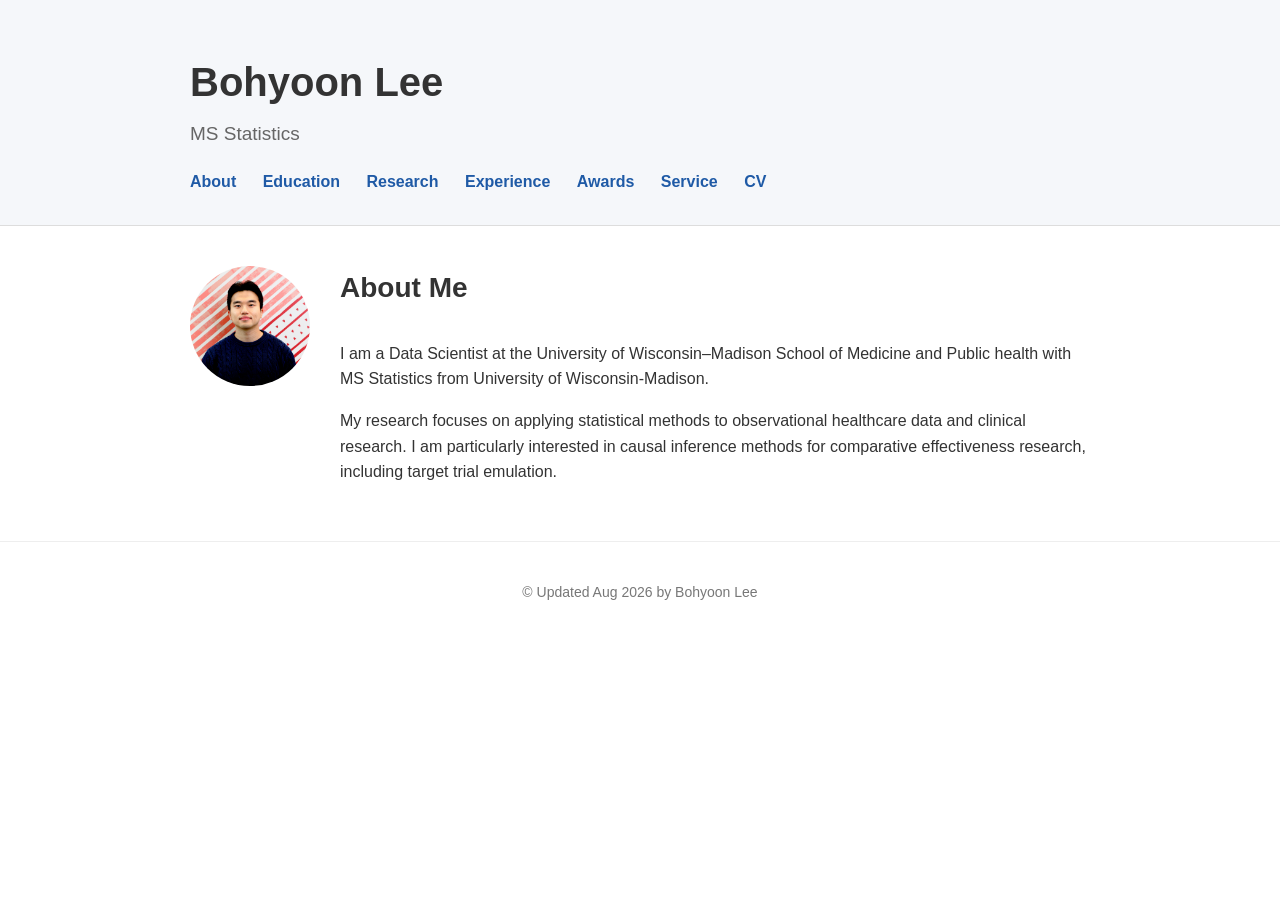
==== index.html @ 2b7a7d52 "Update CV link to new file name" ====
<!DOCTYPE html>
<html lang="en">

<head>
    <meta charset="UTF-8">
    <meta name="viewport" content="width=device-width, initial-scale=1.0">

    <title>Bohyoon Lee</title>

    <link rel="stylesheet" href="styles.css">
</head>

<body>

<header>
    <div class="container">

        <h1>Bohyoon Lee</h1>

        <p class="subtitle">
            MS Statistics
        </p>

        <nav>
            <a href="index.html">About</a>
            <a href="education.html">Education</a>
            <a href="research.html">Research</a>
            <a href="experience.html">Experience</a>
            <a href="awards.html">Awards</a>
            <a href="service.html">Service</a>
            <a href="bohyoonlee_CV.pdf" target="_blank">CV</a>
        </nav>

    </div>
</header>


<main class="container">

<section class="about">

    <img
        src="profile-photo.JPG"
        alt="Bohyoon Lee"
        class="profile-photo"
    >

    <div class="about-text">

        <h2>About Me</h2>

        <p>
            I am a Data Scientist at the University of
            Wisconsin–Madison School of Medicine and Public health with MS Statistics from University of Wisconsin-Madison.
        </p>

        <p>
            My research focuses on applying statistical methods to
            observational healthcare data and clinical research. I am
            particularly interested in causal inference methods for
            comparative effectiveness research, including target trial
            emulation.
        </p>

        <!-- <p>
            I am interested in pursuing doctoral training in biostatistics
            and developing statistical methods that address important
            questions in medicine and public health. da
        </p> -->

    </div>

</section>

</main>


<footer>
    <p>© Updated Aug 2026 by Bohyoon Lee</p>
</footer>

</body>
</html>
---- styles.css ----
/* ========================================
   General
======================================== */

body {
    margin: 0;
    font-family: Arial, Helvetica, sans-serif;
    line-height: 1.6;
    color: #333;
    background-color: #ffffff;
}

.container {
    max-width: 900px;
    margin: auto;
    padding: 0 25px;
}


/* ========================================
   Header
======================================== */

header {
    background-color: #f5f7fa;
    padding: 50px 0 30px 0;
    border-bottom: 1px solid #dddddd;
}

header h1 {
    margin: 0;
    font-size: 40px;
}

.subtitle {
    margin-top: 5px;
    font-size: 19px;
    color: #666;
}


/* ========================================
   Navigation
======================================== */

nav {
    margin-top: 20px;
}

nav a {
    margin-right: 22px;
    text-decoration: none;
    color: #1f5aa6;
    font-weight: bold;
}

nav a:hover {
    text-decoration: underline;
}


/* ========================================
   Main section
======================================== */

section {
    padding: 40px 0;
}

h2 {
    font-size: 28px;
    margin-top: 0;
    margin-bottom: 30px;
}


/* ========================================
   Education
======================================== */

.education-entry {
    margin-bottom: 30px;
}


/* School name */

.education-entry h3 {
    margin: 0 0 3px 0;
    font-size: 20px;
}


/* Degree + graduation date */

.degree-row {
    display: flex;
    justify-content: space-between;
    align-items: baseline;
    gap: 30px;
}


/* Degree */

.degree {
    margin: 0;
    font-weight: bold;
}


/* Graduation date */

.education-date {
    margin: 0;
    white-space: nowrap;
    text-align: right;
}


/* Location */

.location {
    margin-top: 1px;
    margin-bottom: 0;
    color: #555;
}


/* Mobile */

@media (max-width: 600px) {

    .degree-row {
        flex-direction: column;
        gap: 0;
    }

    .education-date {
        text-align: left;
        margin-top: 2px;
    }

}


/* ========================================
   Footer
======================================== */

footer {
    text-align: center;
    padding: 25px;
    border-top: 1px solid #eeeeee;
    color: #777;
    font-size: 14px;
}


/* ========================================
   Mobile
======================================== */

@media (max-width: 600px) {

    header h1 {
        font-size: 32px;
    }

    nav a {
        display: inline-block;
        margin-right: 15px;
        margin-bottom: 8px;
    }

    .degree-row {
        flex-direction: column;
        gap: 0;
    }

    .education-date {
        text-align: left;
        margin-top: 2px;
    }

}

/* ========================================
   About
======================================== */

.about {
    display: flex;
    align-items: flex-start;
    gap: 30px;
}

.profile-photo {
    width: 120px;
    height: 120px;
    object-fit: cover;
    border-radius: 50%;
    flex-shrink: 0;
}

.about-text {
    flex: 1;
}

.about-text h2 {
    margin-top: 0;
}
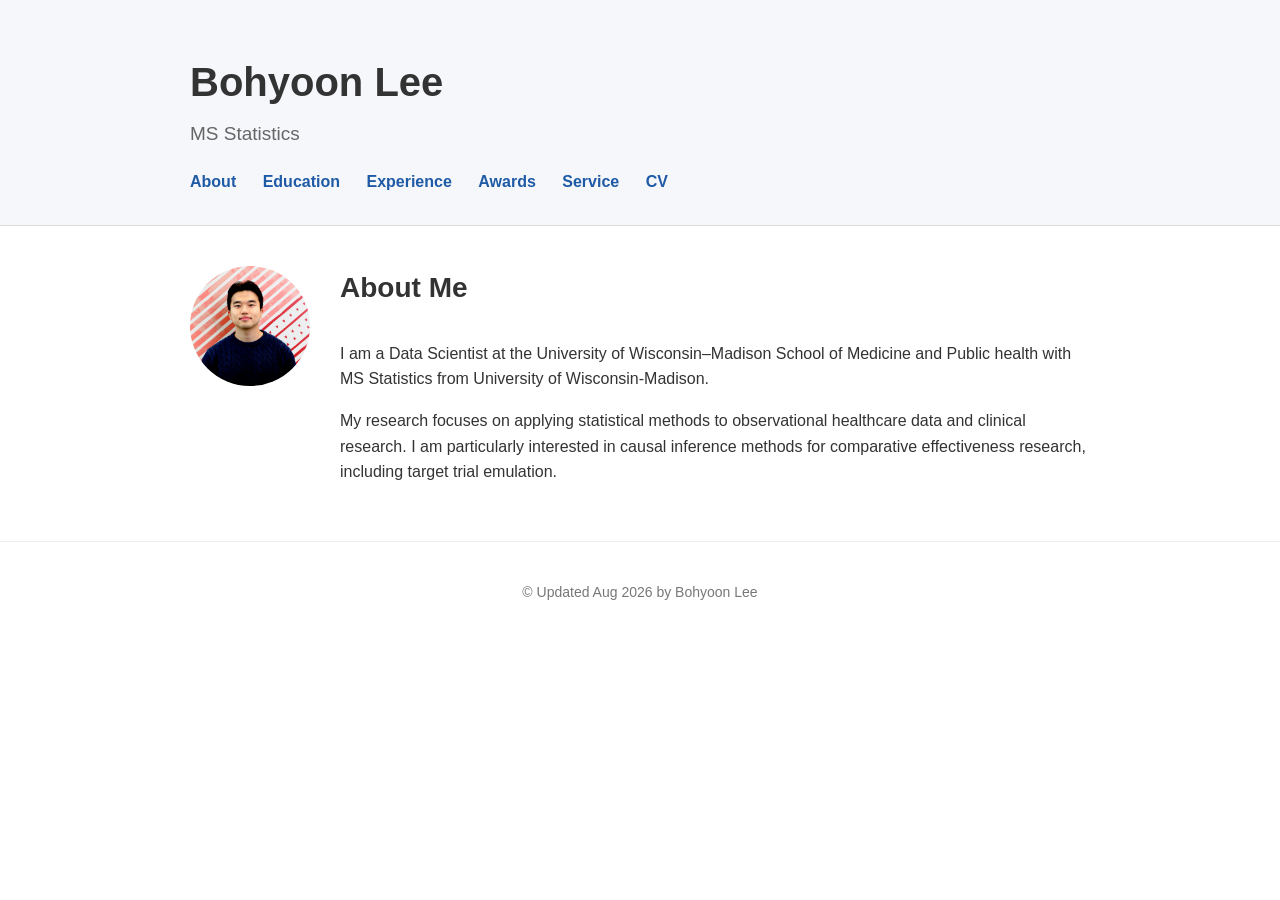
==== commit bd4d9f64: "Comment out Research link in index.html Comment out the Research link in the navigation." ====
--- a/index.html
+++ b/index.html
@@ -24,7 +24,7 @@
         <nav>
             <a href="index.html">About</a>
             <a href="education.html">Education</a>
-            <a href="research.html">Research</a>
+            <!-- <a href="research.html">Research</a> -->
             <a href="experience.html">Experience</a>
             <a href="awards.html">Awards</a>
             <a href="service.html">Service</a>
--- a/styles.css
+++ b/styles.css
@@ -210,3 +210,26 @@
 .about-text h2 {
     margin-top: 0;
 }
+
+/* ========================================
+   Awards
+======================================== */
+
+.award-row {
+    display: grid;
+    grid-template-columns: 1fr auto;
+    align-items: baseline;
+    column-gap: 40px;
+    width: 100%;
+    margin-bottom: 6px;
+}
+
+.award-title {
+    text-align: left;
+}
+
+.award-period {
+    text-align: right;
+    white-space: nowrap;
+    justify-self: end;
+}
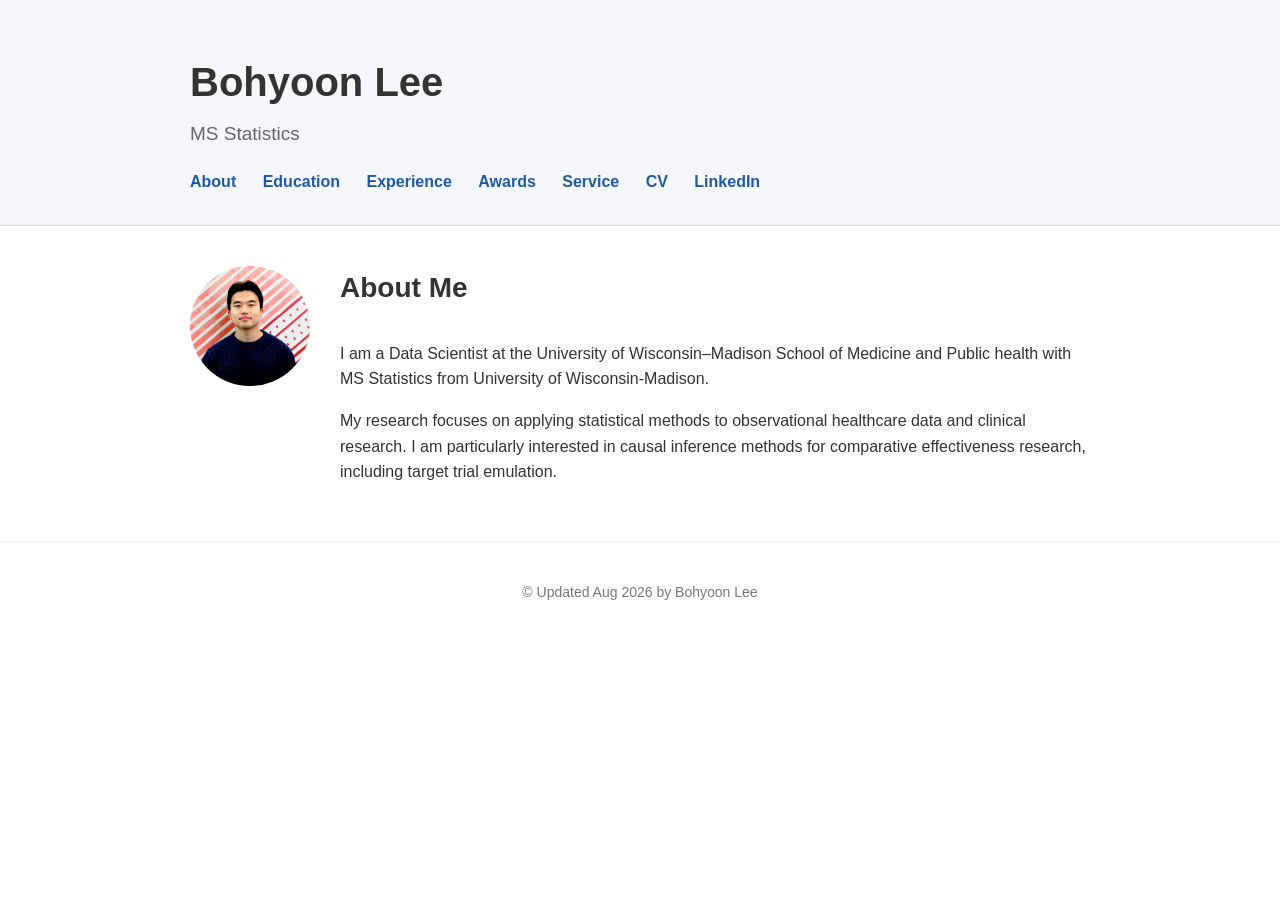
==== commit 7b096210: "Add LinkedIn link to navigation" ====
--- a/index.html
+++ b/index.html
@@ -29,6 +29,7 @@
             <a href="awards.html">Awards</a>
             <a href="service.html">Service</a>
             <a href="bohyoonlee_CV.pdf" target="_blank">CV</a>
+            <a href="https://www.linkedin.com/in/bohyoonlee/" target="_blank">LinkedIn</a>
         </nav>
 
     </div>
--- a/styles.css
+++ b/styles.css
@@ -233,3 +233,29 @@
     white-space: nowrap;
     justify-self: end;
 }
+
+/* ========================================
+   Service
+======================================== */
+
+.service-entry {
+    display: grid;
+    grid-template-columns: 1fr auto;
+    column-gap: 40px;
+    align-items: start;
+    margin-bottom: 12px;
+}
+
+.service-title {
+    font-weight: bold;
+}
+
+.service-institution {
+    font-style: italic;
+}
+
+.service-date {
+    white-space: nowrap;
+    text-align: right;
+    align-self: end;
+}
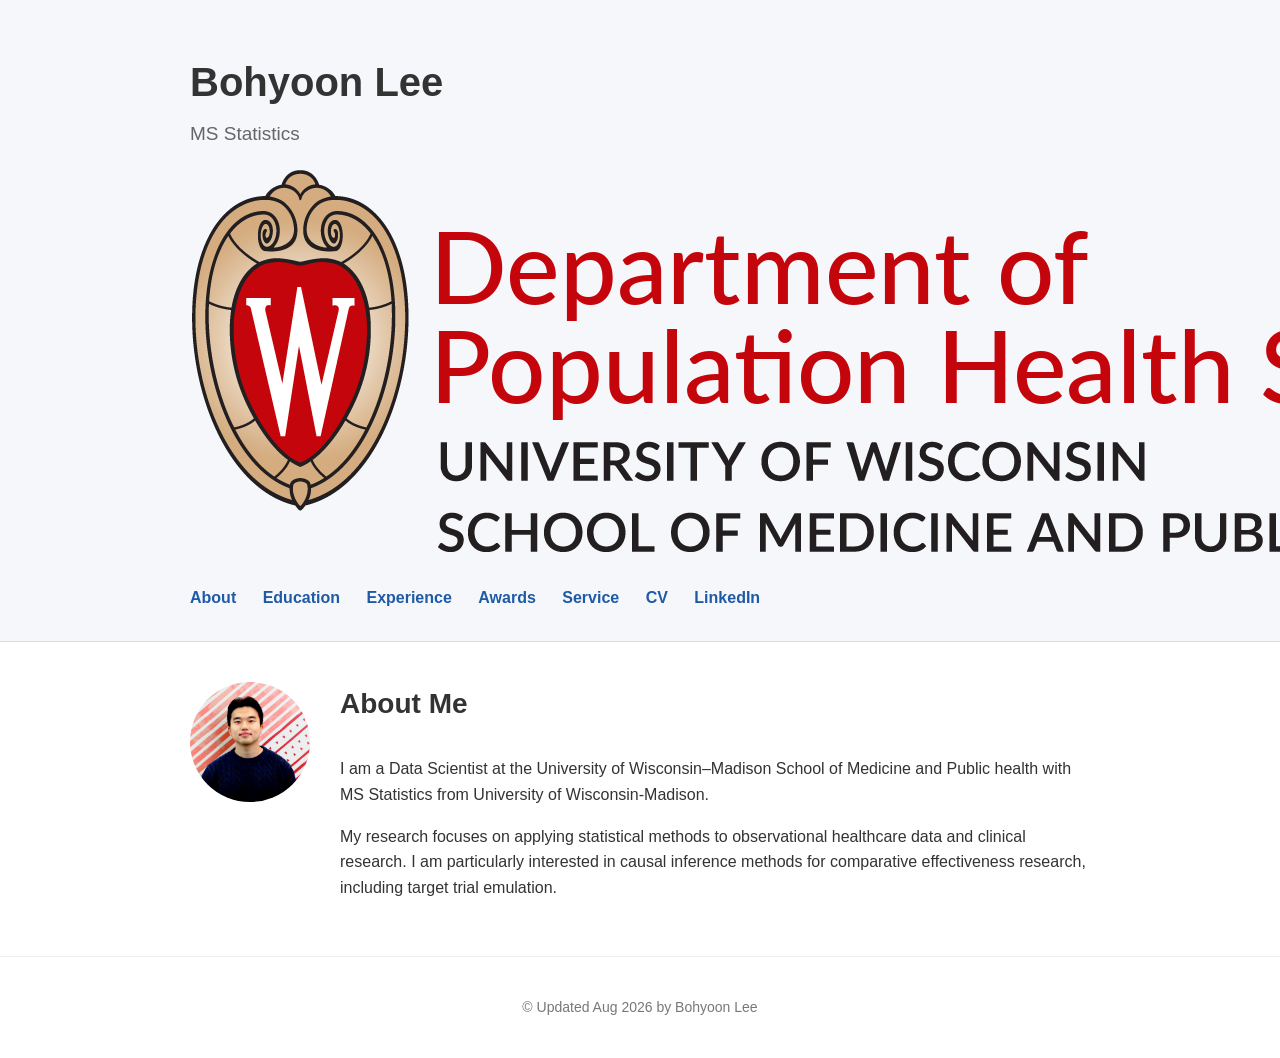
==== commit db85de9d: "Refactor header section and improve layout" ====
--- a/index.html
+++ b/index.html
@@ -13,13 +13,35 @@
 <body>
 
 <header>
+
     <div class="container">
 
-        <h1>Bohyoon Lee</h1>
+        <div class="header-top">
 
-        <p class="subtitle">
-            MS Statistics
-        </p>
+            <div class="header-text">
+
+                <h1>Bohyoon Lee</h1>
+
+                <p class="subtitle">
+                    MS Statistics
+                </p>
+
+            </div>
+
+            <div class="header-logo">
+
+                <a href="https://www.wisc.edu/" target="_blank">
+                    <img
+                        src="POPUHEALSMPH_color-flush.png"
+                        alt="University of Wisconsin–Madison"
+                        class="uw-logo"
+                    >
+                </a>
+
+            </div>
+
+        </div>
+
 
         <nav>
             <a href="index.html">About</a>
@@ -29,10 +51,12 @@
             <a href="awards.html">Awards</a>
             <a href="service.html">Service</a>
             <a href="bohyoonlee_CV.pdf" target="_blank">CV</a>
-            <a href="https://www.linkedin.com/in/bohyoonlee/" target="_blank">LinkedIn</a>
+            <a href="https://www.linkedin.com/in/bohyoonlee/"
+               target="_blank">LinkedIn</a>
         </nav>
 
     </div>
+
 </header>
 
 
--- a/styles.css
+++ b/styles.css
@@ -259,3 +259,117 @@
     text-align: right;
     align-self: end;
 }
+
+/* ========================================
+   Experience
+======================================== */
+
+.experience-section {
+    padding: 35px 0;
+}
+
+
+/* Individual position/project */
+
+.experience-entry {
+    margin-bottom: 28px;
+}
+
+
+/* Position or project title */
+
+.experience-title {
+    font-size: 18px;
+    font-weight: bold;
+    margin-bottom: 0;
+}
+
+
+/* Institution + date */
+
+.experience-meta {
+    display: grid;
+    grid-template-columns: 1fr auto;
+    column-gap: 30px;
+    align-items: baseline;
+    width: 100%;
+    margin-top: 0;
+}
+
+
+/* Institution */
+
+.experience-institution {
+    font-style: italic;
+}
+
+
+/* Date */
+
+.experience-date {
+    text-align: right;
+    white-space: nowrap;
+}
+
+
+/* Bullet list */
+
+.experience-bullets {
+    margin-top: 3px;
+    margin-bottom: 0;
+    padding-left: 25px;
+}
+
+.experience-bullets li {
+    margin-bottom: 2px;
+}
+
+
+/* ========================================
+   TA Course List
+======================================== */
+
+.course-list {
+    margin-top: 3px;
+    margin-bottom: 3px;
+    padding-left: 25px;
+}
+
+.course-list li {
+    display: grid;
+    grid-template-columns: 1fr auto;
+    column-gap: 30px;
+    margin-bottom: 2px;
+}
+
+.course-date {
+    text-align: right;
+    white-space: nowrap;
+}
+
+
+/* ========================================
+   Mobile Experience
+======================================== */
+
+@media (max-width: 600px) {
+
+    .experience-meta {
+        grid-template-columns: 1fr;
+        row-gap: 0;
+    }
+
+    .experience-date {
+        text-align: left;
+        margin-top: 2px;
+    }
+
+    .course-list li {
+        grid-template-columns: 1fr;
+    }
+
+    .course-date {
+        text-align: left;
+    }
+
+}
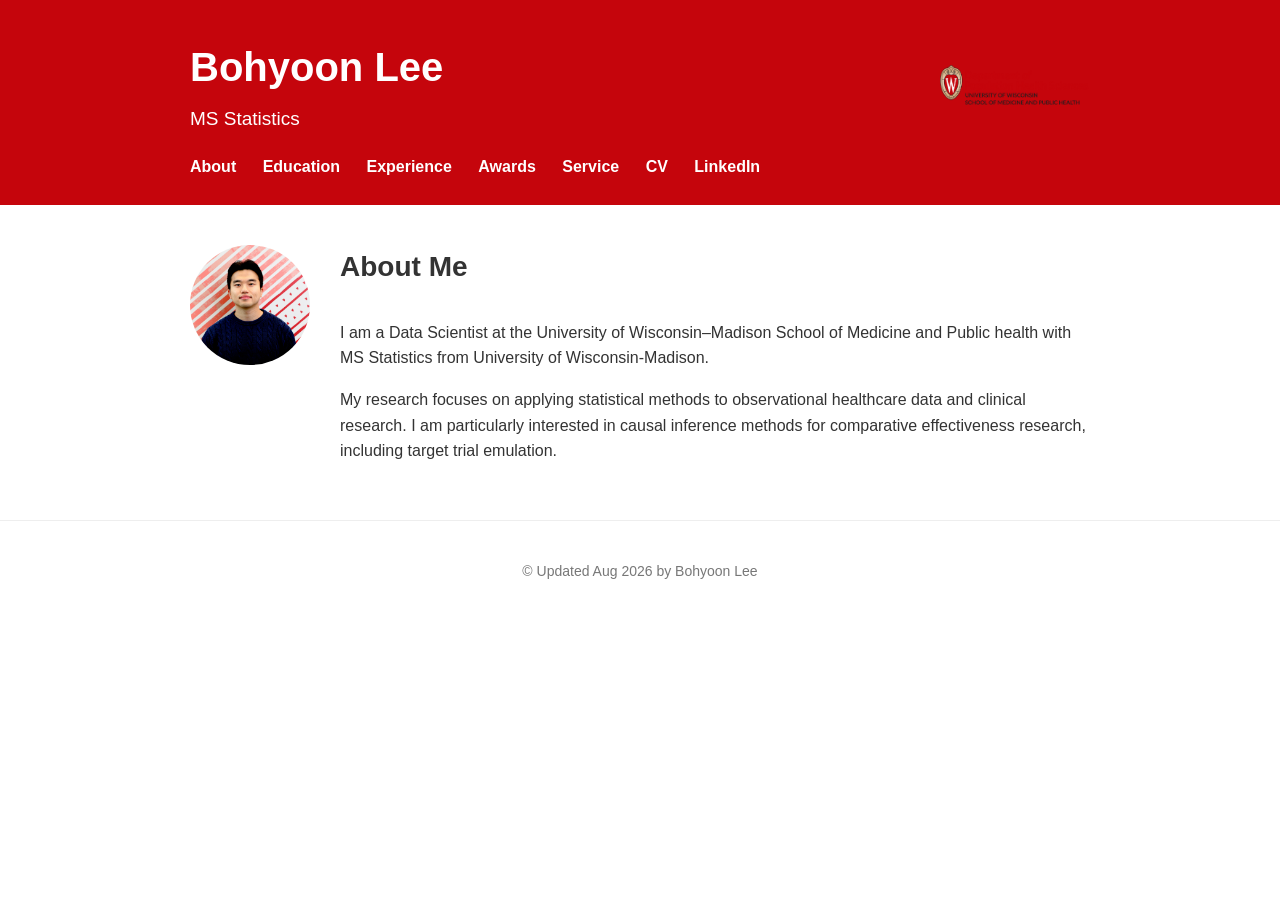
==== commit 8724640b: "Add version query to stylesheet link" ====
--- a/index.html
+++ b/index.html
@@ -7,7 +7,7 @@
 
     <title>Bohyoon Lee</title>
 
-    <link rel="stylesheet" href="styles.css">
+    <link rel="stylesheet" href="styles.css?v=4">
 </head>
 
 <body>
--- a/styles.css
+++ b/styles.css
@@ -22,22 +22,83 @@
 ======================================== */
 
 header {
-    background-color: #f5f7fa;
-    padding: 50px 0 30px 0;
-    border-bottom: 1px solid #dddddd;
-}
-
-header h1 {
+    background-color: #C5050C;
+    padding: 35px 0 25px 0;
+    color: white;
+    border-bottom: none;
+}
+
+.header-top {
+    display: flex;
+    justify-content: space-between;
+    align-items: center;
+    gap: 30px;
+}
+
+.header-text h1 {
     margin: 0;
     font-size: 40px;
+    color: white;
 }
 
 .subtitle {
     margin-top: 5px;
+    margin-bottom: 0;
     font-size: 19px;
-    color: #666;
-}
-
+    color: white;
+}
+
+.header-logo {
+    margin-left: auto;
+}
+
+.uw-logo {
+    width: 220px;
+    height: auto;
+    display: block;
+}
+
+
+/* Name + logo */
+
+.header-top {
+    display: flex;
+    justify-content: space-between;
+    align-items: center;
+    gap: 30px;
+}
+
+
+/* Name */
+
+.header-text h1 {
+    margin: 0;
+    font-size: 40px;
+    color: white;
+}
+
+
+/* Subtitle */
+
+.subtitle {
+    margin-top: 5px;
+    margin-bottom: 0;
+    font-size: 19px;
+    color: white;
+}
+
+
+/* UW-Madison logo */
+
+.header-logo {
+    margin-left: auto;
+}
+
+.uw-logo {
+    width: 150px;
+    height: auto;
+    display: block;
+}
 
 /* ========================================
    Navigation
@@ -50,12 +111,13 @@
 nav a {
     margin-right: 22px;
     text-decoration: none;
-    color: #1f5aa6;
+    color: white;
     font-weight: bold;
 }
 
 nav a:hover {
     text-decoration: underline;
+    color: white;
 }
 
 
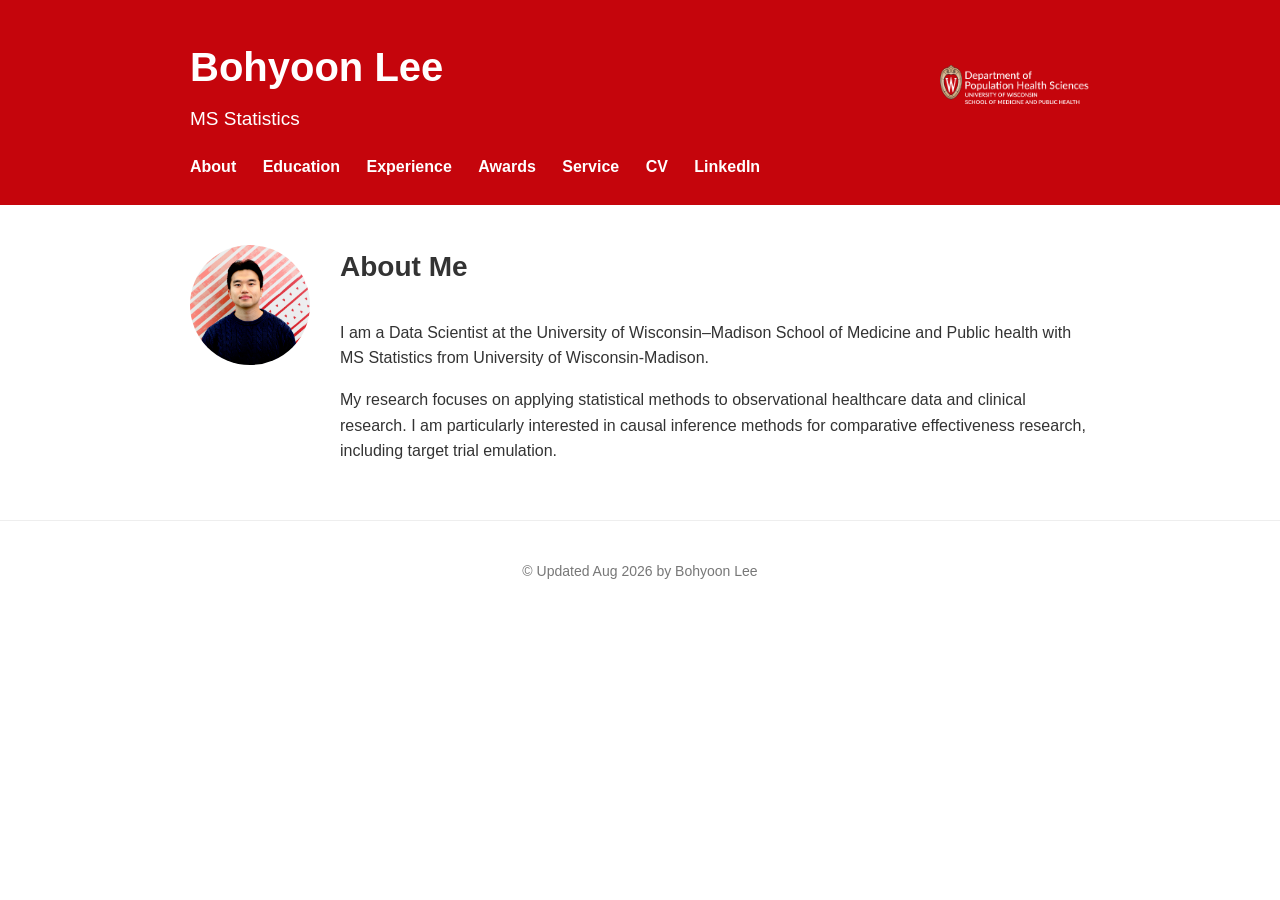
==== commit 2254ec2a: "Change logo image source in index.html" ====
--- a/index.html
+++ b/index.html
@@ -32,7 +32,7 @@
 
                 <a href="https://www.wisc.edu/" target="_blank">
                     <img
-                        src="POPUHEALSMPH_color-flush.png"
+                        src="POPUHEALSMPH_color-flush-reverse.png"
                         alt="University of Wisconsin–Madison"
                         class="uw-logo"
                     >
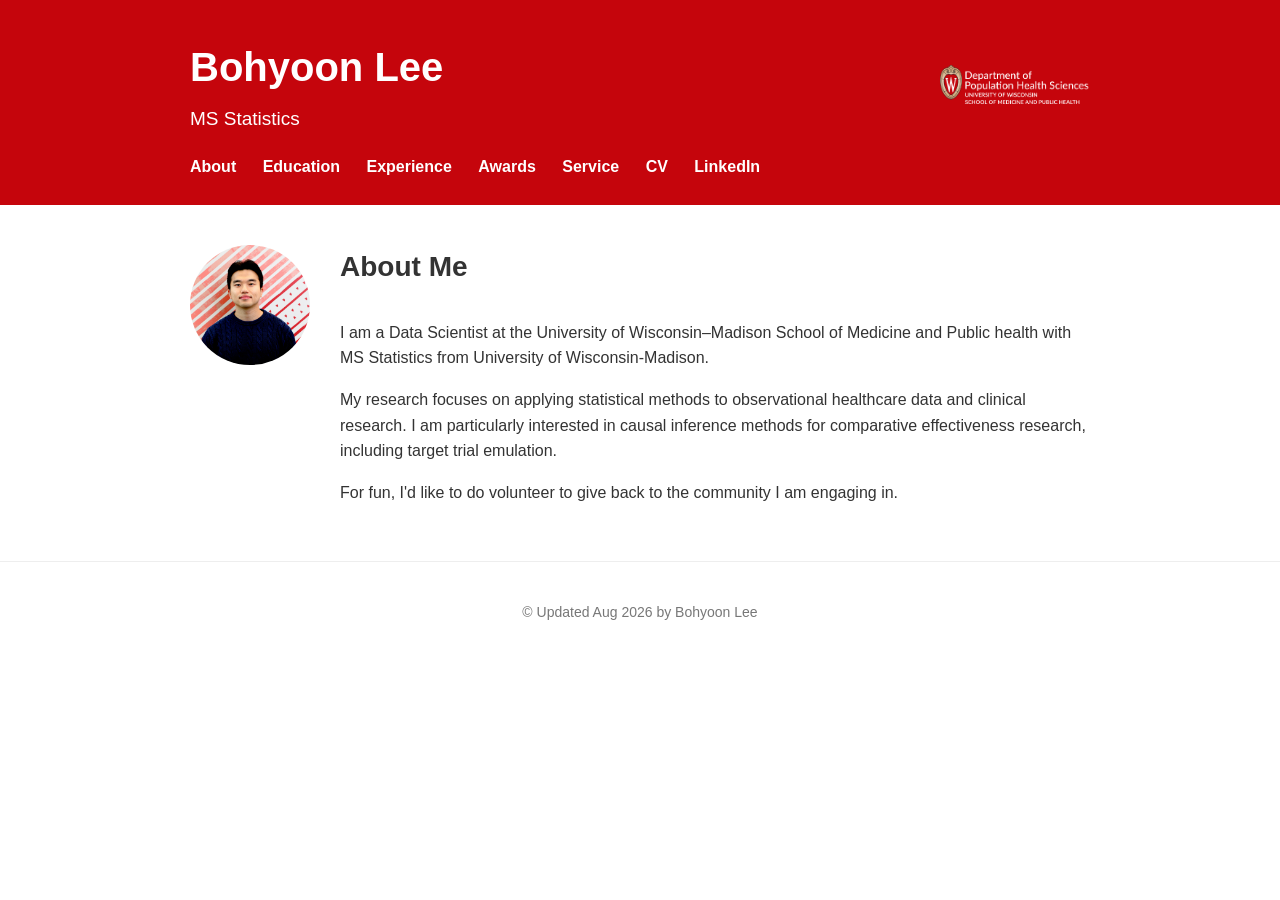
==== commit f2ca9f66: "Remove commented paragraph and add new content" ====
--- a/index.html
+++ b/index.html
@@ -87,11 +87,9 @@
             emulation.
         </p>
 
-        <!-- <p>
-            I am interested in pursuing doctoral training in biostatistics
-            and developing statistical methods that address important
-            questions in medicine and public health. da
-        </p> -->
+        <p>
+            For fun, I'd like to do volunteer to give back to the community I am engaging in.
+        </p>
 
     </div>
 
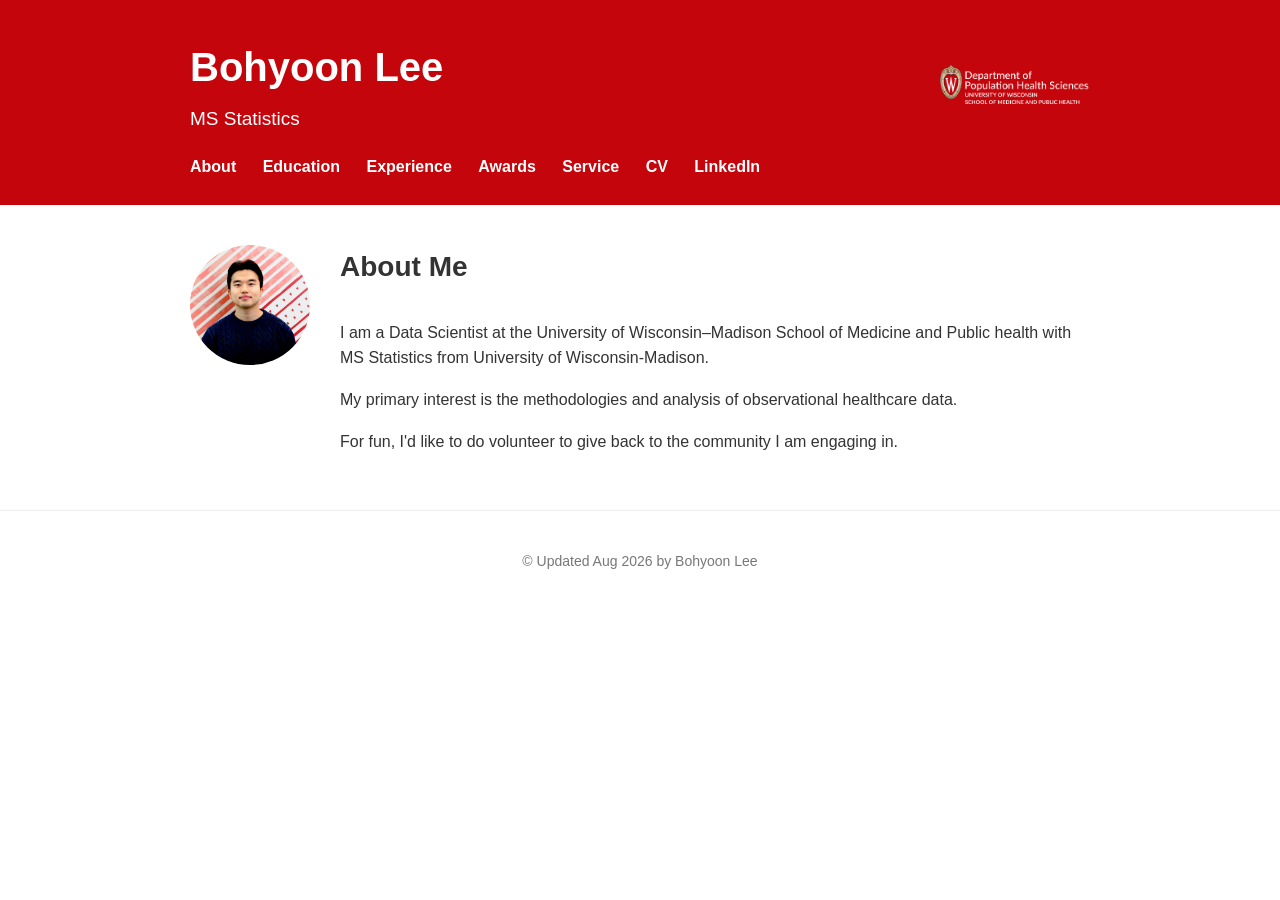
==== commit 954306a1: "Update research focus in index.html Revised research focus statement for clarity." ====
--- a/index.html
+++ b/index.html
@@ -80,11 +80,7 @@
         </p>
 
         <p>
-            My research focuses on applying statistical methods to
-            observational healthcare data and clinical research. I am
-            particularly interested in causal inference methods for
-            comparative effectiveness research, including target trial
-            emulation.
+            My primary interest is the methodologies and analysis of observational healthcare data.
         </p>
 
         <p>
